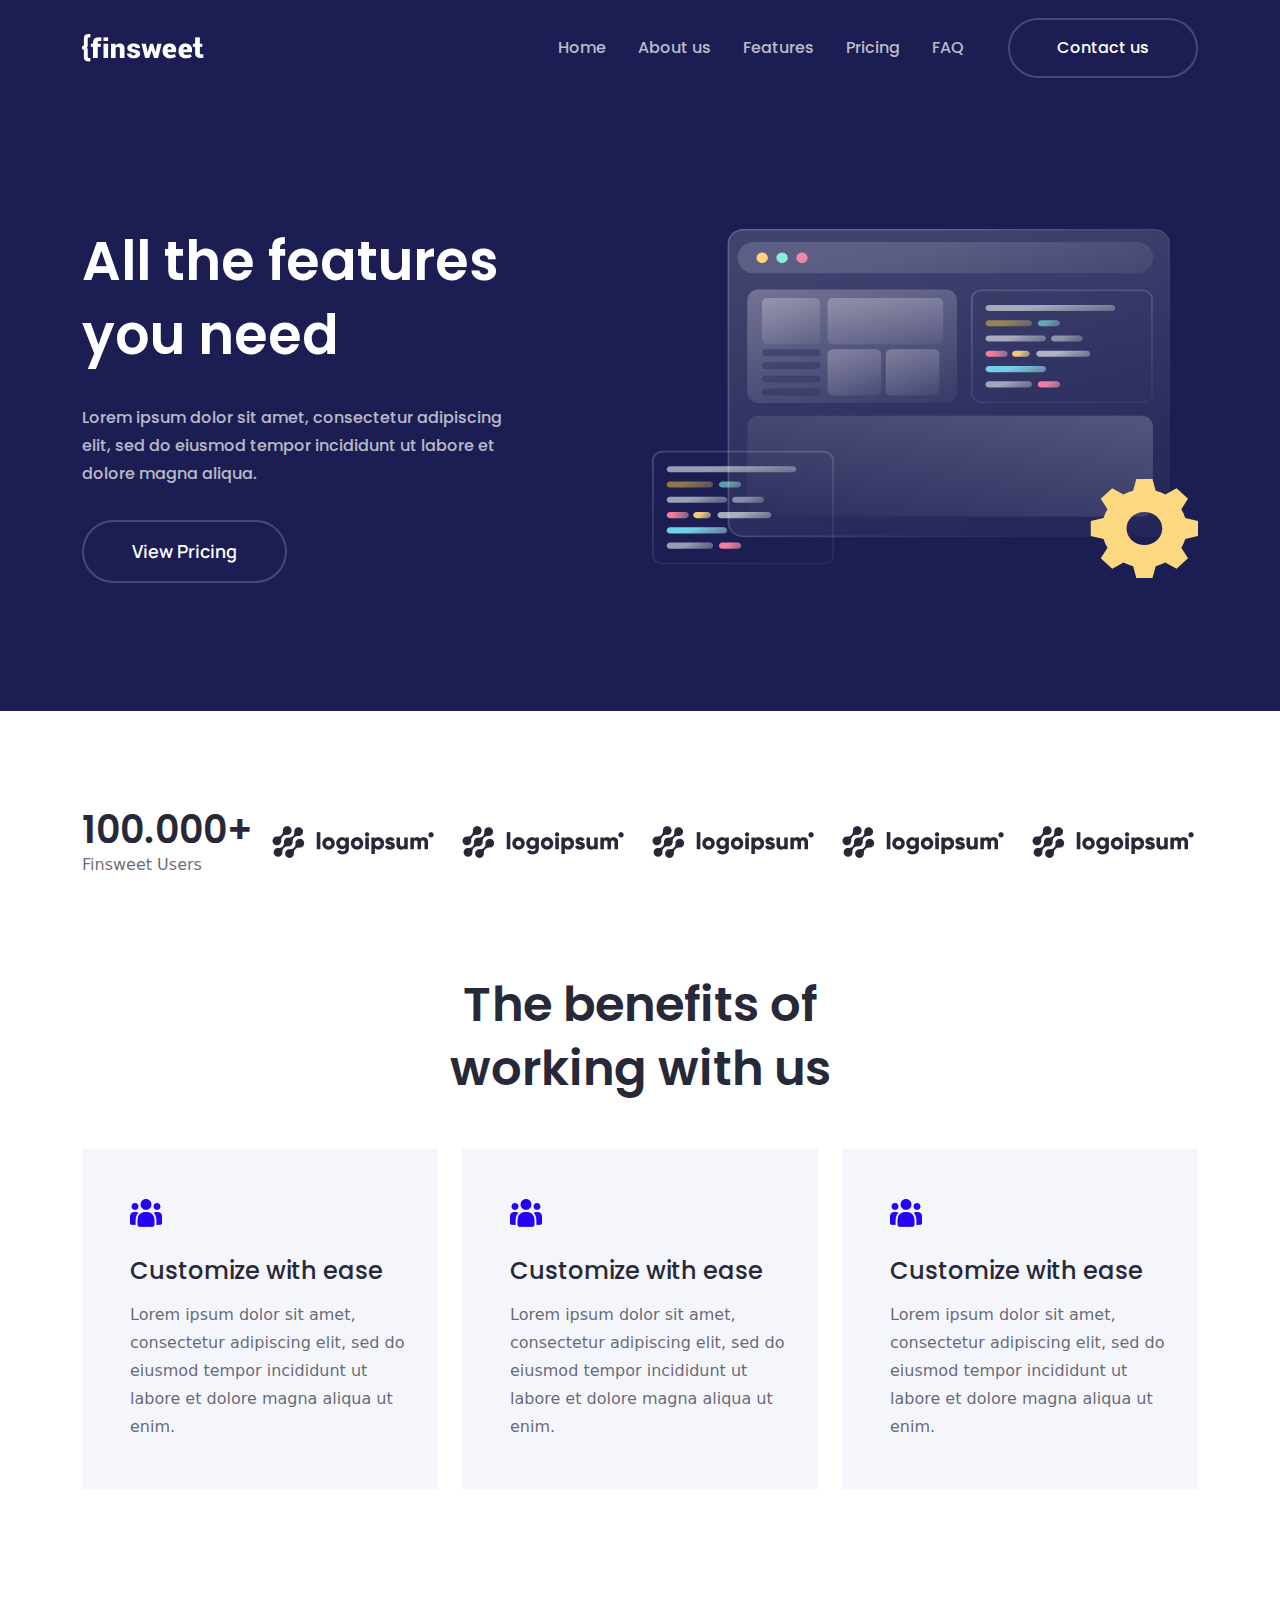
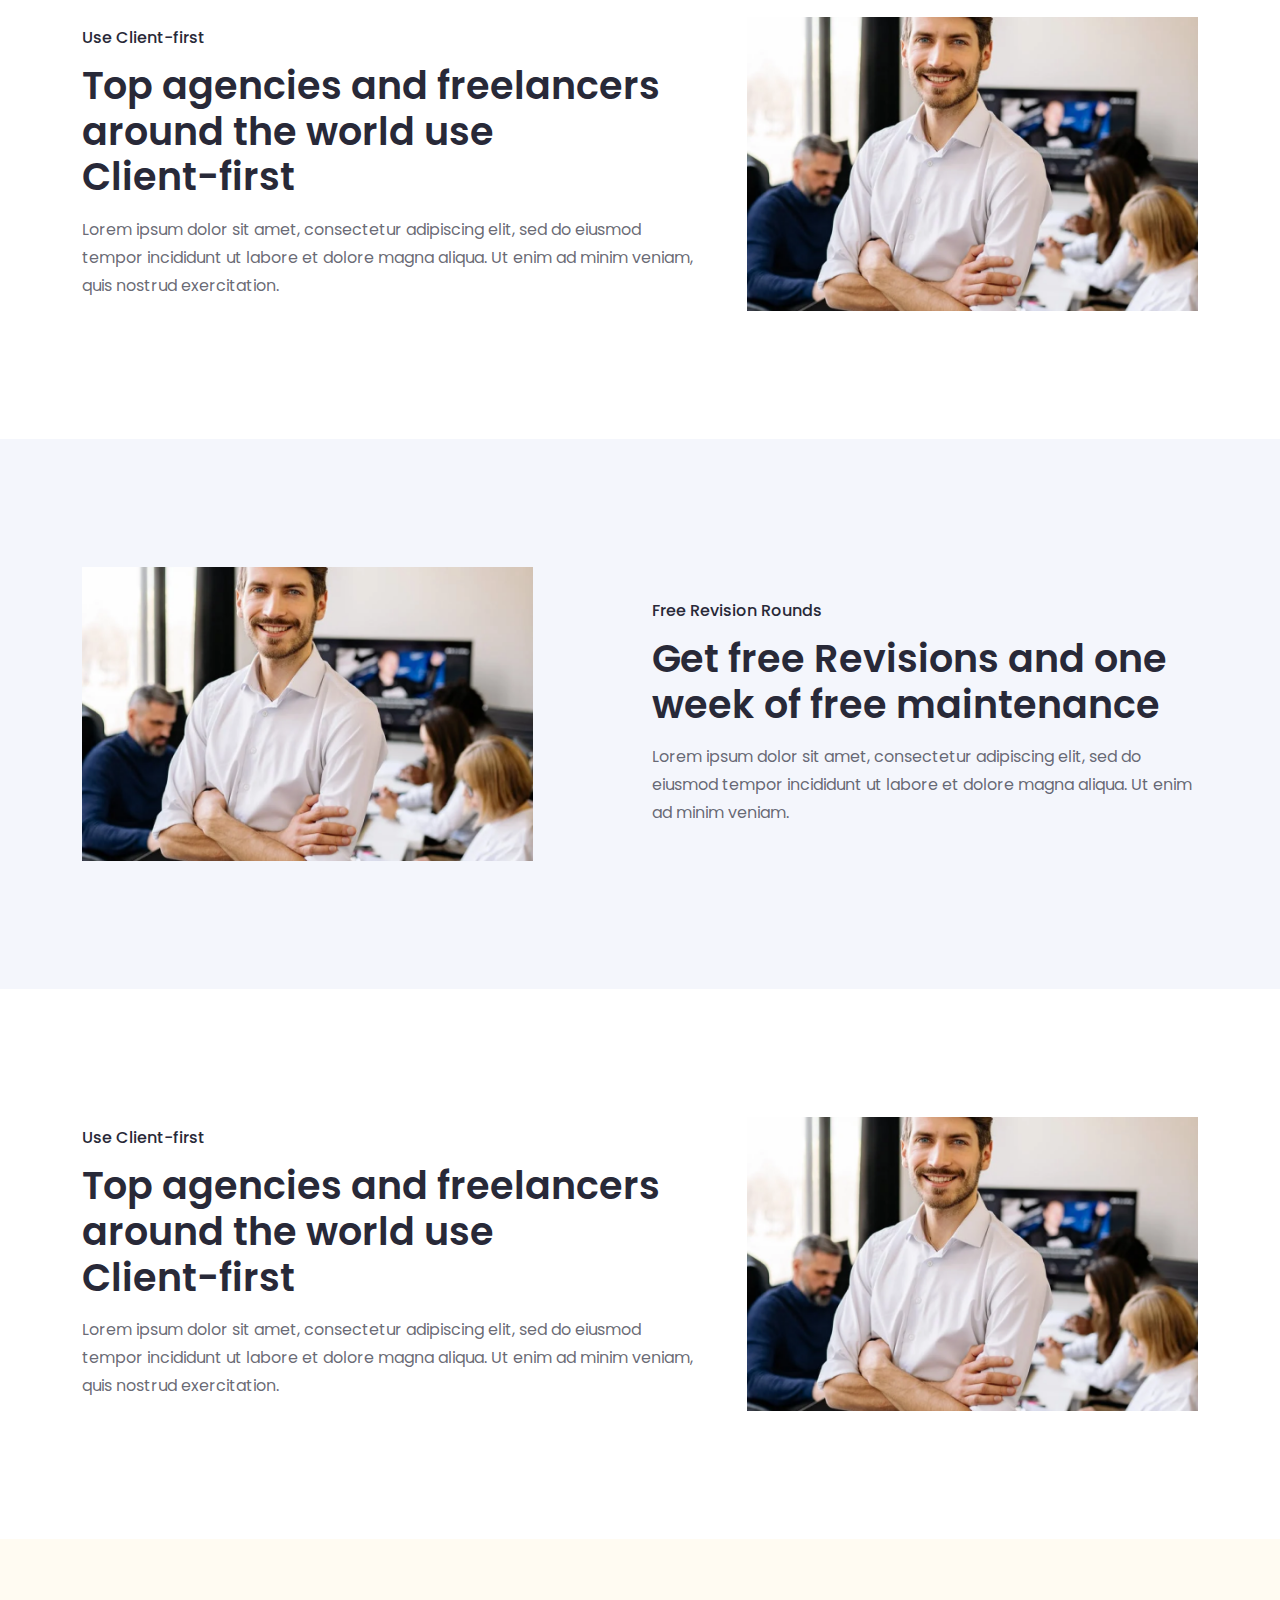
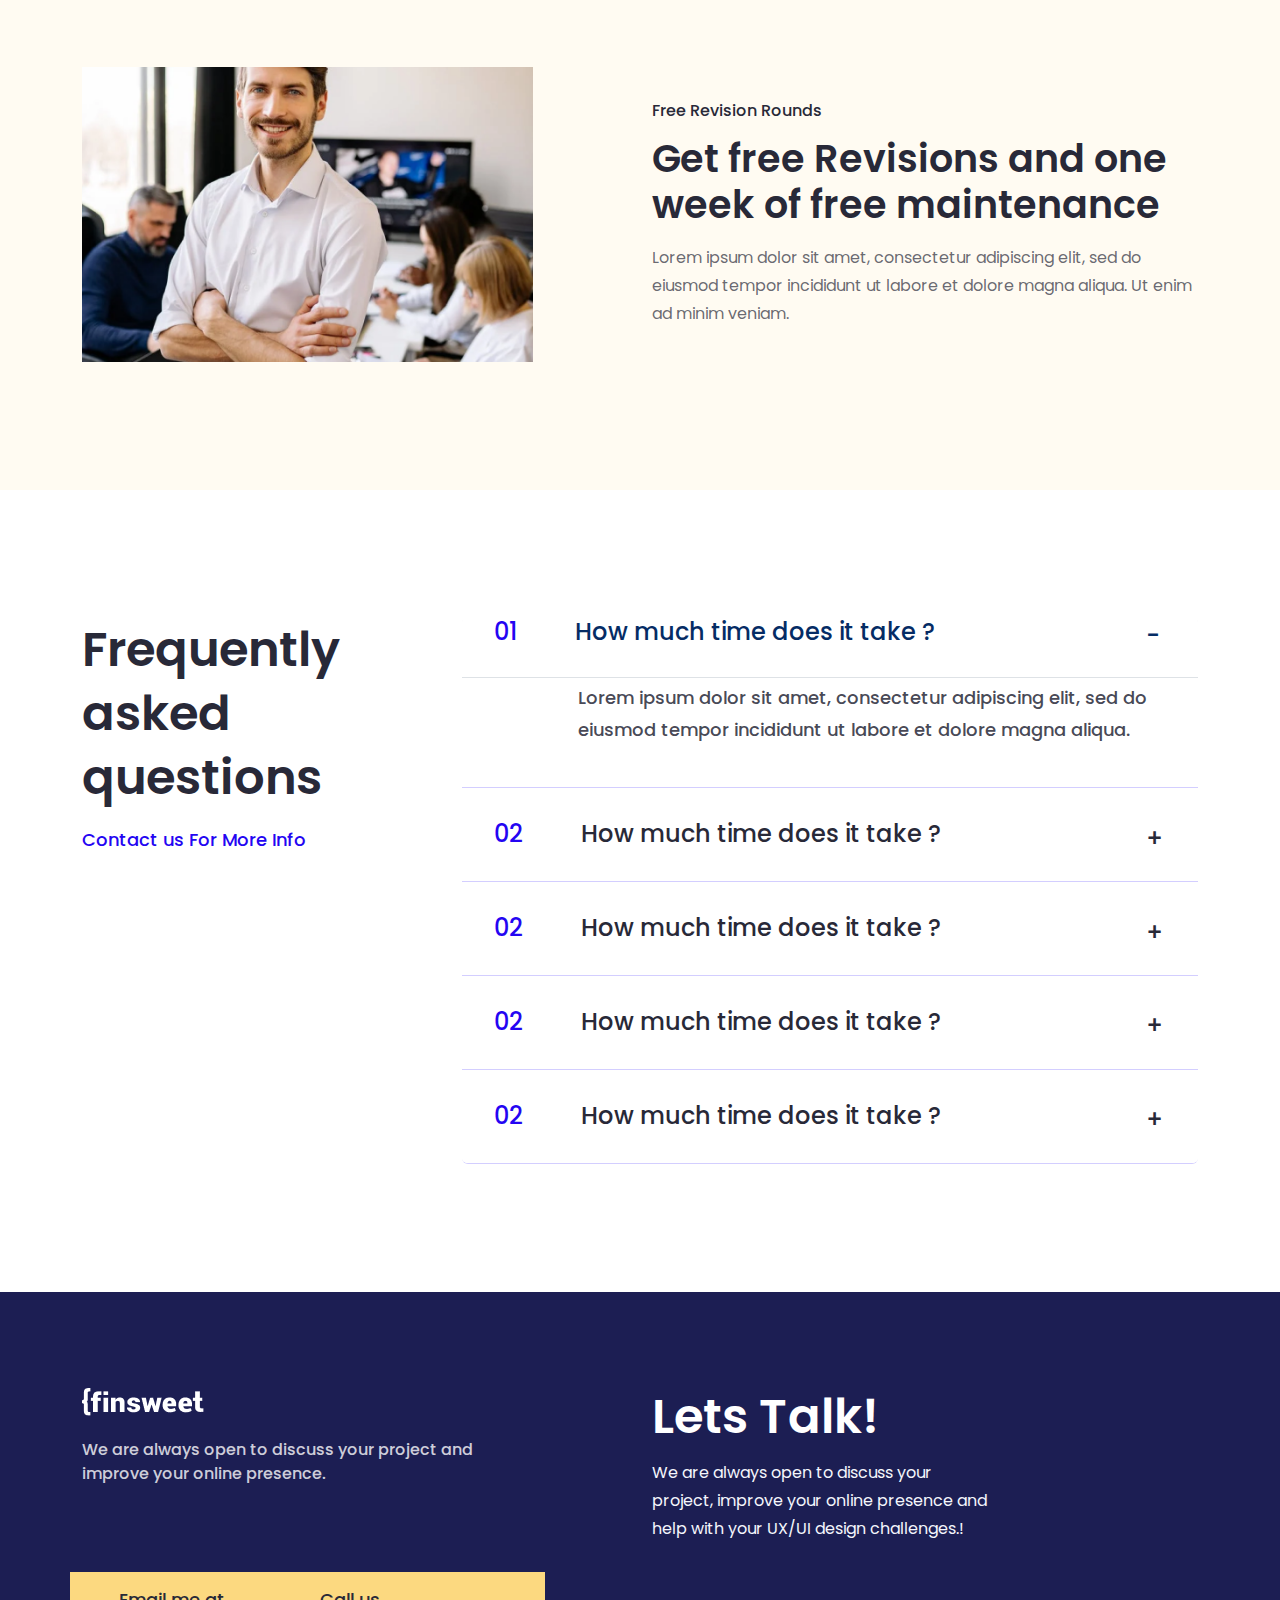
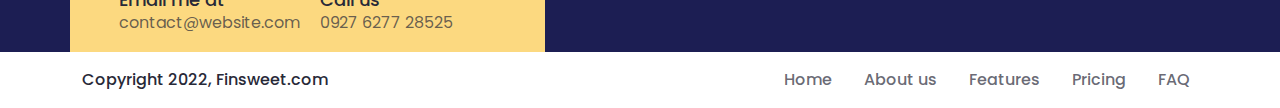
==== finsweetFull/features.html @ 85b6b3b6 "working on features page" ====
<html lang="en">

<head>
    <meta charset="UTF-8">
    <meta name="viewport" content="width=device-width, initial-scale=1.0">
    <title>Finsweet</title>
    <link rel="stylesheet" data-purpose="Layout StyleSheet" title="Web Awesome" href="/css/app-wa-8106c2e05ae3cd7bfbb686f33d73a923.css?vsn=d">

    <link rel="stylesheet" href="https://site-assets.fontawesome.com/releases/v6.5.1/css/all.css">

    <link rel="stylesheet" href="https://site-assets.fontawesome.com/releases/v6.5.1/css/sharp-thin.css">

    <link rel="stylesheet" href="https://site-assets.fontawesome.com/releases/v6.5.1/css/sharp-solid.css">

    <link rel="stylesheet" href="https://site-assets.fontawesome.com/releases/v6.5.1/css/sharp-regular.css">

    <link rel="stylesheet" href="https://site-assets.fontawesome.com/releases/v6.5.1/css/sharp-light.css">

    <link rel="stylesheet" href="css/bootstrap.min.css">
    <link rel="stylesheet" href="css/featurescss/style.css">
    <link rel="stylesheet" href="css/featurescss/responsive.css">
</head>

<body>
    <!-- nav part start -->
    <section id="navFull">
        <nav class="navbar navbar-expand-lg">
            <div class="container">
                <a class="navbar-brand" href="#">
                    <picture>
                        <img src="Images/Finsweet white logo 1.png" alt="logo" class="img-fluid  w-100 ">
                    </picture>
                </a>
                <button class="navbar-toggler" type="button" data-bs-toggle="collapse" data-bs-target="#navbarSupportedContent" aria-controls="navbarSupportedContent" aria-expanded="false" aria-label="Toggle navigation">
                    <span class="navbar-toggler-icon"></span>
                </button>
                <div class="collapse navbar-collapse" id="navbarNav">
                    <ul class="navbar-nav ms-auto column-gap-3 ">
                        <li class="nav-item menuItem">
                            <a class="nav-link" aria-current="page" href="#">Home</a>
                        </li>
                        <li class="nav-item menuItem">
                            <a class="nav-link" href="#">About us</a>
                        </li>
                        <li class="nav-item menuItem">
                            <a class="nav-link" href="#">Features</a>
                        </li>
                        <li class="nav-item menuItem">
                            <a class="nav-link" href="#">Pricing</a>
                        </li>
                        <li class="nav-item menuItem">
                            <a class="nav-link" href="#">FAQ</a>
                        </li>
                    </ul>
                    <div class="navBtn">
                        <a href="#">Contact us</a>
                    </div>
                </div>
            </div>
        </nav>
    </section>
    <!-- nav part end -->

    <!-- banner part start -->
    <section id="bannerFull">
        <div class="container">
            <div class="row align-items-center">
                <div class="col-lg-5">
                    <div class="bannerLeft">
                        <h1 class="bannerLeft__header">All the features you need</h1>
                        <p class="bannerLeft__discription">Lorem ipsum dolor sit amet, consectetur adipiscing elit, sed do eiusmod tempor incididunt ut labore et dolore magna aliqua.</p>
                        <a href="#" class="bannerLeft__btn">View Pricing</a>
                    </div>
                </div>
                <div class="col-lg-6 offset-lg-1 ">
                    <div class="bannrRight">
                        <picture>
                            <img src="Images/Feature Hero Illustration.svg" alt="Images/Feature Hero Illustration.svg" class="img-fluid w-100">
                        </picture>
                    </div>
                </div>
            </div>
        </div>
    </section>
    <!-- banner part end -->

    <!-- brand part start -->
    <section id="brandFull">
        <div class="container">
            <div class="row brandLogo align-items-center">
                <div class="col-lg-2 text-md-center text-lg-start text-sm-center text-center">
                    <div class="brandsLogo">
                        <h6 class="brandsLogo__Count">100.000+</h6>
                        <p class="brandsLogo__Title">Finsweet Users</p>
                    </div>
                </div>
                <div class="col-lg-10 ">
                    <div class="row row-gap-md-5 pt-md-4 row-gap-lg-0 pt-lg-0 row-gap-sm-4 pt-sm-3 row-gap-3 pt-3">
                        <div class="col-lg col-md-4 text-md-center text-lg-start col-sm-6 text-sm-center text-center">
                            <div class="brandsLogo">
                                <picture>
                                    <img src="Images/Brand.png" alt="Images/Brand.png" class="img-fluid">
                                </picture>
                            </div>
                        </div>
                        <div class="col-lg col-md-4 text-md-center text-lg-start col-sm-6 text-sm-center text-center">
                            <div class="brandsLogo">
                                <picture>
                                    <img src="Images/Brand.png" alt="Images/Brand.png" class="img-fluid ">
                                </picture>
                            </div>
                        </div>
                        <div class="col-lg col-md-4 text-md-center text-lg-start col-sm-6 text-sm-center text-center">
                            <div class="brandsLogo">
                                <picture>
                                    <img src="Images/Brand.png" alt="Images/Brand.png" class="img-fluid  ">
                                </picture>
                            </div>
                        </div>
                        <div class="col-lg col-md-6 text-md-center text-lg-start col-sm-6 text-sm-center text-center">
                            <div class="brandsLogo">
                                <picture>
                                    <img src="Images/Brand.png" alt="Images/Brand.png" class="img-fluid  ">
                                </picture>
                            </div>
                        </div>
                        <div class="col-lg col-md-6 text-md-center text-lg-start col-sm-12 text-sm-center text-center">
                            <div class="brandsLogo">
                                <picture>
                                    <img src="Images/Brand.png" alt="Images/Brand.png" class="img-fluid">
                                </picture>
                            </div>
                        </div>
                    </div>
                </div>
            </div>
        </div>
    </section>
    <!-- brand part end -->

    <!-- benefit part start -->
    <section id="benefitFull">
        <div class="container">
            <div class="row justify-content-center align-items-center benifitTop">
                <div class="col-lg-6 text-center col-md-11">
                    <div class="benifitTopContent">
                        <h2 class="benifitTopContent__header">The benefits of working with us</h2>
                    </div>
                </div>
            </div>
            <div class="row benifitmiddle row-gap-sm-4 row-gap-3">
                <div class="col-lg-4 mb-md-4 text-md-center mb-lg-0 text-lg-start text-sm-center text-center ">
                    <div class="benifitmiddleCard">
                        <picture>
                            <img src="Images/Icon.png" alt="icon">
                        </picture>
                        <h6 class="benifitmiddleCard__title">Customize with ease</h6>
                        <p class="benifitmiddleCard__discription">Lorem ipsum dolor sit amet, consectetur adipiscing elit, sed do eiusmod tempor incididunt ut labore et dolore magna aliqua ut enim.</p>
                    </div>
                </div>
                <div class="col-lg-4 mb-md-4 text-md-center mb-lg-0 text-lg-start text-sm-center text-center ">
                    <div class="benifitmiddleCard">
                        <picture>
                            <img src="Images/Icon.png" alt="icon">
                        </picture>
                        <h6 class="benifitmiddleCard__title">Customize with ease</h6>
                        <p class="benifitmiddleCard__discription">Lorem ipsum dolor sit amet, consectetur adipiscing elit, sed do eiusmod tempor incididunt ut labore et dolore magna aliqua ut enim.</p>
                    </div>
                </div>
                <div class="col-lg-4 mb-md-4 text-md-center mb-lg-0 text-lg-start text-sm-center text-center ">
                    <div class="benifitmiddleCard">
                        <picture>
                            <img src="Images/Icon.png" alt="icon">
                        </picture>
                        <h6 class="benifitmiddleCard__title">Customize with ease</h6>
                        <p class="benifitmiddleCard__discription">Lorem ipsum dolor sit amet, consectetur adipiscing elit, sed do eiusmod tempor incididunt ut labore et dolore magna aliqua ut enim.</p>
                    </div>
                </div>
            </div>
        </div>
    </section>
    <!-- benefit part end -->

    <!-- process part start -->
    <section id="processOne">
        <div class="container">
            <div class="row align-items-center processFullContent_top">
                <div class="col-lg-7">
                    <div class="processFullContent">
                        <h6 class="processFullContent__subhead">Use Client-first</h6>
                        <h3 class="processFullContent__header">Top agencies and freelancers around the world use <br> Client-first </h3>
                        <p class="processFullContent__disription">Lorem ipsum dolor sit amet, consectetur adipiscing elit, sed do eiusmod tempor incididunt ut labore et dolore magna aliqua. Ut enim ad minim veniam, quis nostrud exercitation.</p>
                    </div>
                </div>
                <div class="col-lg-5">
                    <div class="processFullImg">
                        <picture>
                            <img src="Images/about__3.png" alt="Images/about__3.png" class="img-fluid  w-100 ">
                        </picture>
                    </div>
                </div>
            </div>
        </div>
    </section>
    <section id="processTwo">
        <div class="container">
            <div class="row justify-content-between align-items-center processFullContent_bottom">
                <div class="col-lg-5">
                    <div class="processFullImg">
                        <picture>
                            <img src="Images/about__3.png" alt="Images/about__3.png" class="img-fluid  w-100 ">
                        </picture>
                    </div>
                </div>
                <div class="col-lg-6 mt-md-4 mt-lg-0 mt-sm-4 mt-3">
                    <div class="processFullContent">
                        <h6 class="processFullContent__subhead">Free Revision Rounds</h6>
                        <h3 class="processFullContent__header">Get free Revisions and one week of free maintenance</h3>
                        <p class="processFullContent__disription">Lorem ipsum dolor sit amet, consectetur adipiscing elit, sed do eiusmod tempor incididunt ut labore et dolore magna aliqua. Ut enim ad minim veniam.</p>
                    </div>
                </div>
            </div>
        </div>
    </section>
    <section id="processThree">
        <div class="container">
            <div class="row align-items-center processFullContent_top">
                <div class="col-lg-7">
                    <div class="processFullContent">
                        <h6 class="processFullContent__subhead">Use Client-first</h6>
                        <h3 class="processFullContent__header">Top agencies and freelancers around the world use <br> Client-first </h3>
                        <p class="processFullContent__disription">Lorem ipsum dolor sit amet, consectetur adipiscing elit, sed do eiusmod tempor incididunt ut labore et dolore magna aliqua. Ut enim ad minim veniam, quis nostrud exercitation.</p>
                    </div>
                </div>
                <div class="col-lg-5">
                    <div class="processFullImg">
                        <picture>
                            <img src="Images/about__3.png" alt="Images/about__3.png" class="img-fluid  w-100 ">
                        </picture>
                    </div>
                </div>
            </div>
        </div>
    </section>
    <section id="processFour">
        <div class="container">
            <div class="row justify-content-between align-items-center processFullContent_bottom">
                <div class="col-lg-5">
                    <div class="processFullImg">
                        <picture>
                            <img src="Images/about__3.png" alt="Images/about__3.png" class="img-fluid  w-100 ">
                        </picture>
                    </div>
                </div>
                <div class="col-lg-6 mt-md-4 mt-lg-0 mt-sm-4 mt-3">
                    <div class="processFullContent">
                        <h6 class="processFullContent__subhead">Free Revision Rounds</h6>
                        <h3 class="processFullContent__header">Get free Revisions and one week of free maintenance</h3>
                        <p class="processFullContent__disription">Lorem ipsum dolor sit amet, consectetur adipiscing elit, sed do eiusmod tempor incididunt ut labore et dolore magna aliqua. Ut enim ad minim veniam.</p>
                    </div>
                </div>
            </div>
        </div>
    </section>
    <!-- process part end -->

    <!-- faq part end-->
    <section id="faqFull">
        <div class="container">
            <div class="row">
                <div class="col-lg-4">
                    <div class="faqLeft">
                        <h2 class="faqLeft__header">Frequently asked questions</h2>
                        <p class="faqLeft__discription">Contact us For More Info</p>
                    </div>
                </div>
                <div class="col-lg-8 pt-md-4 pt-lg-0">
                    <div class="faqAccordion">
                        <div class="accordion" id="accordionExample">
                            <div class="accordion-item faqAccordionContetnt__custom">
                                <h2 class="accordion-header faqAccordionContetnt__header">
                                    <button class="accordion-button faqAccordionContetnt__btn pt-0 " type="button" data-bs-toggle="collapse" data-bs-target="#collapseOne" aria-expanded="true" aria-controls="collapseOne">
                                        <span class="faqAccordionContetnt__btn--span">01</span>How much time does it take ?</button>
                                </h2>
                                <div id="collapseOne" class="accordion-collapse collapse show" data-bs-parent="#accordionExample">
                                    <div class="accordion-body pt-1">
                                        <p class="faqAccordionContetnt__discription">Lorem ipsum dolor sit amet, consectetur adipiscing elit, sed do eiusmod tempor incididunt ut labore et dolore magna aliqua.</p>
                                    </div>
                                </div>
                            </div>
                            <div class="accordion-item faqAccordionContetnt__custom">
                                <h2 class="accordion-header">
                                    <button class="accordion-button faqAccordionContetnt__btn collapsed" type="button" data-bs-toggle="collapse" data-bs-target="#collapseTwo" aria-expanded="false" aria-controls="collapseTwo">
                                        <span class="faqAccordionContetnt__btn--span">02</span>How much time does it take ?
                                  </button>
                                </h2>
                                <div id="collapseTwo" class="accordion-collapse collapse" data-bs-parent="#accordionExample">
                                    <div class="accordion-body pt-1">
                                        <p class="faqAccordionContetnt__discription">Lorem ipsum dolor sit amet, consectetur adipiscing elit, sed do eiusmod tempor incididunt ut labore et dolore magna aliqua.</p>
                                    </div>
                                </div>
                            </div>
                            <div class="accordion-item faqAccordionContetnt__custom">
                                <h2 class="accordion-header">
                                    <button class="accordion-button faqAccordionContetnt__btn collapsed" type="button" data-bs-toggle="collapse" data-bs-target="#collapseThree" aria-expanded="false" aria-controls="collapseTwo">
                                        <span class="faqAccordionContetnt__btn--span">02</span>How much time does it take ?
                                  </button>
                                </h2>
                                <div id="collapseThree" class="accordion-collapse collapse" data-bs-parent="#accordionExample">
                                    <div class="accordion-body pt-1">
                                        <p class="faqAccordionContetnt__discription">Lorem ipsum dolor sit amet, consectetur adipiscing elit, sed do eiusmod tempor incididunt ut labore et dolore magna aliqua.</p>
                                    </div>
                                </div>
                            </div>
                            <div class="accordion-item faqAccordionContetnt__custom">
                                <h2 class="accordion-header">
                                    <button class="accordion-button faqAccordionContetnt__btn collapsed" type="button" data-bs-toggle="collapse" data-bs-target="#collapseFour" aria-expanded="false" aria-controls="collapseTwo">
                                        <span class="faqAccordionContetnt__btn--span">02</span>How much time does it take ?
                                  </button>
                                </h2>
                                <div id="collapseFour" class="accordion-collapse collapse" data-bs-parent="#accordionExample">
                                    <div class="accordion-body pt-1">
                                        <p class="faqAccordionContetnt__discription">Lorem ipsum dolor sit amet, consectetur adipiscing elit, sed do eiusmod tempor incididunt ut labore et dolore magna aliqua.</p>
                                    </div>
                                </div>
                            </div>
                            <div class="accordion-item faqAccordionContetnt__custom">
                                <h2 class="accordion-header">
                                    <button class="accordion-button faqAccordionContetnt__btn collapsed" type="button" data-bs-toggle="collapse" data-bs-target="#collapseFive" aria-expanded="false" aria-controls="collapseTwo">
                                        <span class="faqAccordionContetnt__btn--span">02</span>How much time does it take ?
                                  </button>
                                </h2>
                                <div id="collapseFive" class="accordion-collapse collapse" data-bs-parent="#accordionExample">
                                    <div class="accordion-body pt-1">
                                        <p class="faqAccordionContetnt__discription">Lorem ipsum dolor sit amet, consectetur adipiscing elit, sed do eiusmod tempor incididunt ut labore et dolore magna aliqua.</p>
                                    </div>
                                </div>
                            </div>
                        </div>
                    </div>
                </div>
            </div>
        </div>
    </section>
    <!-- faq part end-->

    <!-- footer part start -->
    <footer id="footerFull">
        <div class="container">
            <div class="row">
                <div class="col-lg-5">
                    <div class="footerLeft">
                        <a href="#">
                            <picture><img src="Images/Finsweet white logo 1.png" alt="Images/Finsweet white logo 1.png" class="img-fluid"></picture>
                        </a>
                        <p class="footerLeft__discription">We are always open to discuss your project and improve your online presence.</p>
                        <div class="row footerLeft__contact align-items-center">
                            <div class="col-lg-6 col-md-6 col-sm-6">
                                <h6 class="footerLeft__contactTitile">Email me at</h6>
                                <p class="footerLeft__contactDiscrip">contact@website.com</p>
                            </div>
                            <div class="col-lg-6 col-md-6 col-sm-6">
                                <h6 class="footerLeft__contactTitile">Call us</h6>
                                <p class="footerLeft__contactDiscrip">0927 6277 28525</p>
                            </div>
                        </div>
                    </div>
                </div>
                <div class="col-lg-6 offset-lg-1 mt-md-4 mt-lg-0 mt-sm-3 mt-3 ">
                    <div class="footerRight">
                        <h4 class="footerRight__title">Lets Talk!</h4>
                        <p class="footerRight__discription">We are always open to discuss your project, improve your online presence and help with your UX/UI design challenges.!</p>
                        <div class="footerRight__social pb-4 pb-sm-4 pb-md-4 pb-lg-0">
                            <a href="#"><i class="fa-brands fa-facebook"></i></a>
                            <a href="#"><i class="fa-brands fa-twitter"></i></a>
                            <a href="#"><i class="fa-brands fa-linkedin"></i></a>
                        </div>
                    </div>
                </div>
            </div>
        </div>
    </footer>
    <!-- footer part end -->

    <!-- footernav part end -->
    <nav class="navbar navbar-expand-lg">
        <div class="container">
            <p class="footernavcopyright">Copyright 2022, <a href="#" class="footernavcopyrightlink">Finsweet.com</a></p>
            <button class="navbar-toggler" type="button" data-bs-toggle="collapse" data-bs-target="#navbarSupportedContent" aria-controls="navbarSupportedContent" aria-expanded="false" aria-label="Toggle navigation">
                <span class="navbar-toggler-icon"></span>
            </button>
            <div class="collapse navbar-collapse" id="navbarNav">
                <ul class="navbar-nav ms-auto column-gap-3 ">
                    <li class="nav-item menuItem footer--menuitem">
                        <a class="nav-link" aria-current="page" href="#">Home</a>
                    </li>
                    <li class="nav-item menuItem footer--menuitem">
                        <a class="nav-link" href="#">About us</a>
                    </li>
                    <li class="nav-item menuItem footer--menuitem">
                        <a class="nav-link" href="#">Features</a>
                    </li>
                    <li class="nav-item menuItem footer--menuitem">
                        <a class="nav-link" href="#">Pricing</a>
                    </li>
                    <li class="nav-item menuItem footer--menuitem">
                        <a class="nav-link" href="#">FAQ</a>
                    </li>
                </ul>
            </div>
        </div>
    </nav>
    <!-- footernav part end -->




    <script src="js/bootstrap.min.js"></script>
    <script src="js/main.js"></script>
</body>
---- finsweetFull/css/featurescss/style.css ----
@import "../common.css";
@import "../navbar.css";
@import "../footer.css";
:root {
    --primary_blue: #1C1E53;
    --primary_white: #fff;
    --dark_blue: #282938;
    --Grey: #F4F6FC;
    --light_grey: #BBBBCB;
    --yellow: #FCD980;
    --tint_blue: #2405F2;
    --poppins: "Poppins", sans-serif;
    --manrope: "Manrope", sans-serif;
}


/* banner part css start */

#bannerFull {
    background: var(--primary_blue);
    padding: 128px 0;
}

.bannerLeft__header {
    font-family: var(--poppins);
    font-size: 54px;
    font-weight: 600;
    line-height: 74px;
    color: var(--primary_white);
}

.bannerLeft__discription {
    font-family: var(--poppins);
    font-size: 16px;
    font-weight: 500;
    line-height: 28px;
    color: rgba(255, 255, 255, 0.705);
    padding: 32px 0;
}

.bannerLeft__btn {
    font-family: var(--manrope);
    font-size: 18px;
    font-weight: 600;
    padding: 16px 48px;
    background: transparent;
    color: #fff;
    border-radius: 41px;
    -webkit-border-radius: 41px;
    -moz-border-radius: 41px;
    -ms-border-radius: 41px;
    -o-border-radius: 41px;
    border: 2px solid rgba(244, 246, 252, 0.2);
    transition: ease-in-out.3s;
    -webkit-transition: ease-in-out.3s;
    -moz-transition: ease-in-out.3s;
    -ms-transition: ease-in-out.3s;
    -o-transition: ease-in-out.3s;
}

.bannerLeft__btn:hover {
    color: var(--dark_blue);
    background: var(--yellow);
}


/* banner part css end */


/* brand part css start */

#brandFull {
    padding: 96px 0;
}

.brandsLogo__Count {
    color: var(--dark_blue);
    font-size: 38px;
    font-family: var(--poppins);
    font-weight: 600;
}

.brandsLogo__Title {
    font-size: 16px;
    color: rgba(40, 41, 56, 0.705);
    font-weight: 400;
}


/* brand part css end */


/* benefit part css start */

#benifitFull {
    padding: 128px 0;
}

.benifitTopContent__header {
    font-family: var(--poppins);
    font-size: 48px;
    font-weight: 600;
    line-height: 64px;
    color: var(--dark_blue);
    padding-bottom: 48px;
}

.benifitmiddleCard {
    padding: 50px 32px 48px 48px;
    background: var(--Grey);
}

.benifitmiddleCard__title {
    color: var(--dark_blue);
    font-size: 24px;
    font-family: var(--poppins);
    font-weight: 500;
    line-height: 36px;
    padding: 26px 0 12px;
}

.benifitmiddleCard__discription {
    color: var(--dark_blue);
    font-size: 16px;
    color: rgba(40, 41, 56, 0.705);
    font-weight: 400;
    line-height: 28px;
}


/* benefit part css end */


/* process css start*/

#processOne {
    padding: 128px 0;
}

#processThree {
    padding: 128px 0;
}

.processFullContent__subhead {
    font-family: var(--poppins);
    font-size: 16px;
    font-weight: 500;
    color: var(--dark_blue);
}

.processFullContent__header {
    font-family: var(--poppins);
    font-size: 38px;
    font-weight: 600;
    color: var(--dark_blue);
    padding: 16px 0;
    max-width: 624px;
}

.processFullContent__disription {
    font-family: var(--poppins);
    font-size: 16px;
    line-height: 28px;
    font-weight: 400;
    color: rgba(40, 41, 56, 0.705);
    max-width: 623px;
}

#processTwo {
    background: var(--Grey);
    padding: 128px 0;
}

#processFour {
    background: rgba(252, 217, 128, 0.103);
    padding: 128px 0;
}


/* process css end*/


/* faq part css */

#faqFull {
    padding: 128px 0;
}

.faqLeft__header {
    font-family: var(--poppins);
    font-size: 48px;
    font-weight: 600;
    line-height: 64px;
    color: var(--dark_blue);
    padding-bottom: 16px;
}

.faqLeft__discription {
    font-family: var(--poppins);
    font-size: 18px;
    font-weight: 500;
    color: var(--tint_blue);
}

.faqAccordionContetnt__btn {
    font-family: var(--poppins);
    font-size: 24px;
    font-weight: 500;
    color: var(--dark_blue);
    padding: 32px;
}

.faqAccordionContetnt__btn--span {
    font-family: var(--poppins);
    font-size: 24px;
    font-weight: 500;
    color: var(--tint_blue);
    padding-right: 58px;
}

.faqAccordionContetnt__discription {
    font-family: var(--poppins);
    font-size: 18px;
    font-weight: 500;
    line-height: 32px;
    color: rgba(40, 41, 56, 0.863);
    padding-left: 96px;
    padding-bottom: 25px;
    max-width: 665px;
}

.faqAccordionContetnt__custom {
    border: none;
    border-bottom: 1px solid rgba(194, 187, 255, 0.712);
}

.faqAccordionContetnt__btn::after {
    content: "+";
    background-image: none;
    transform: rotate(0deg);
    -webkit-transform: rotate(0deg);
    -moz-transform: rotate(0deg);
    -ms-transform: rotate(0deg);
    -o-transform: rotate(0deg);
}

.accordion-button:not(.collapsed)::after {
    content: "-";
    background-image: none;
    transform: rotate(0deg);
    -webkit-transform: rotate(0deg);
    -moz-transform: rotate(0deg);
    -ms-transform: rotate(0deg);
    -o-transform: rotate(0deg);
}

.faqAccordionContetnt__btn:focus {
    box-shadow: none;
}

.faqAccordionContetnt__btn:not(.collapsed) {
    background: none;
}


/* faq part css */
---- finsweetFull/css/featurescss/responsive.css ----
@import "Alldevice/LargeDevice.responsive.css";
@import "Alldevice/MediumDevice.responsive.css";
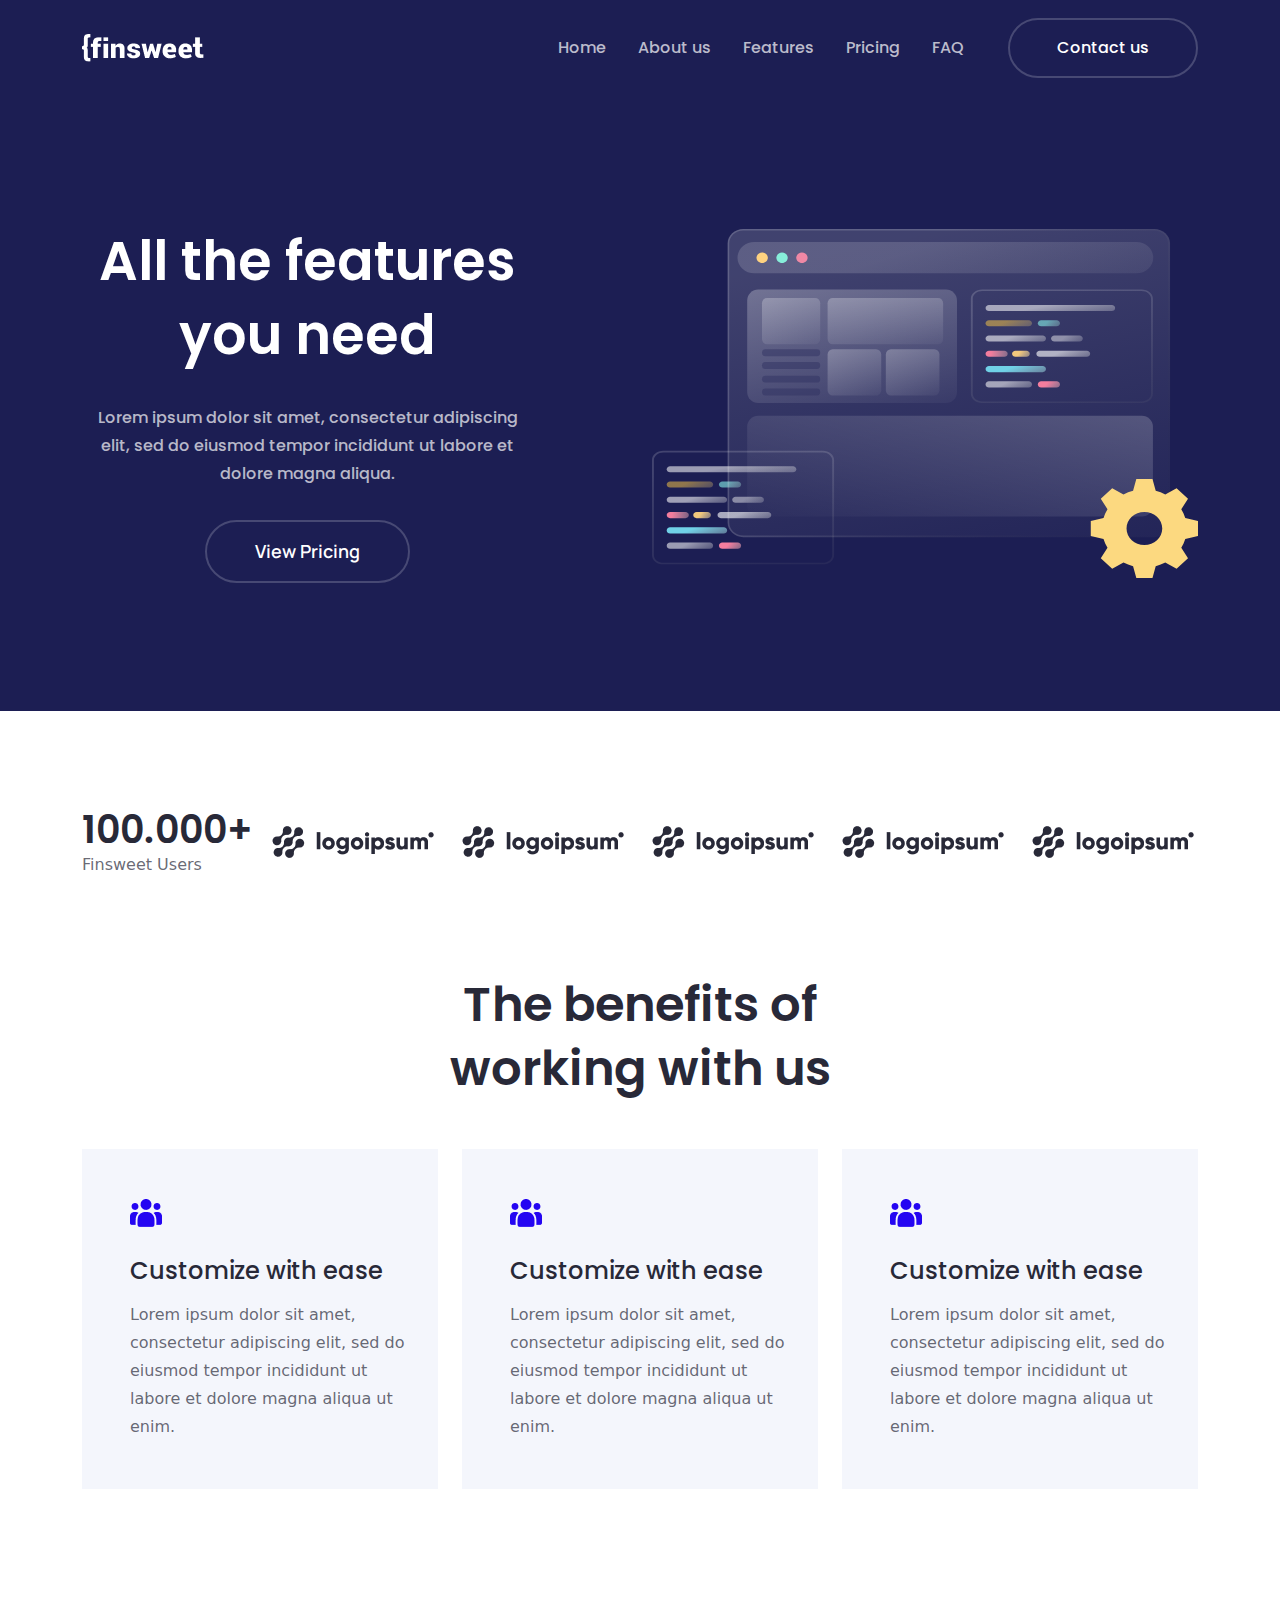
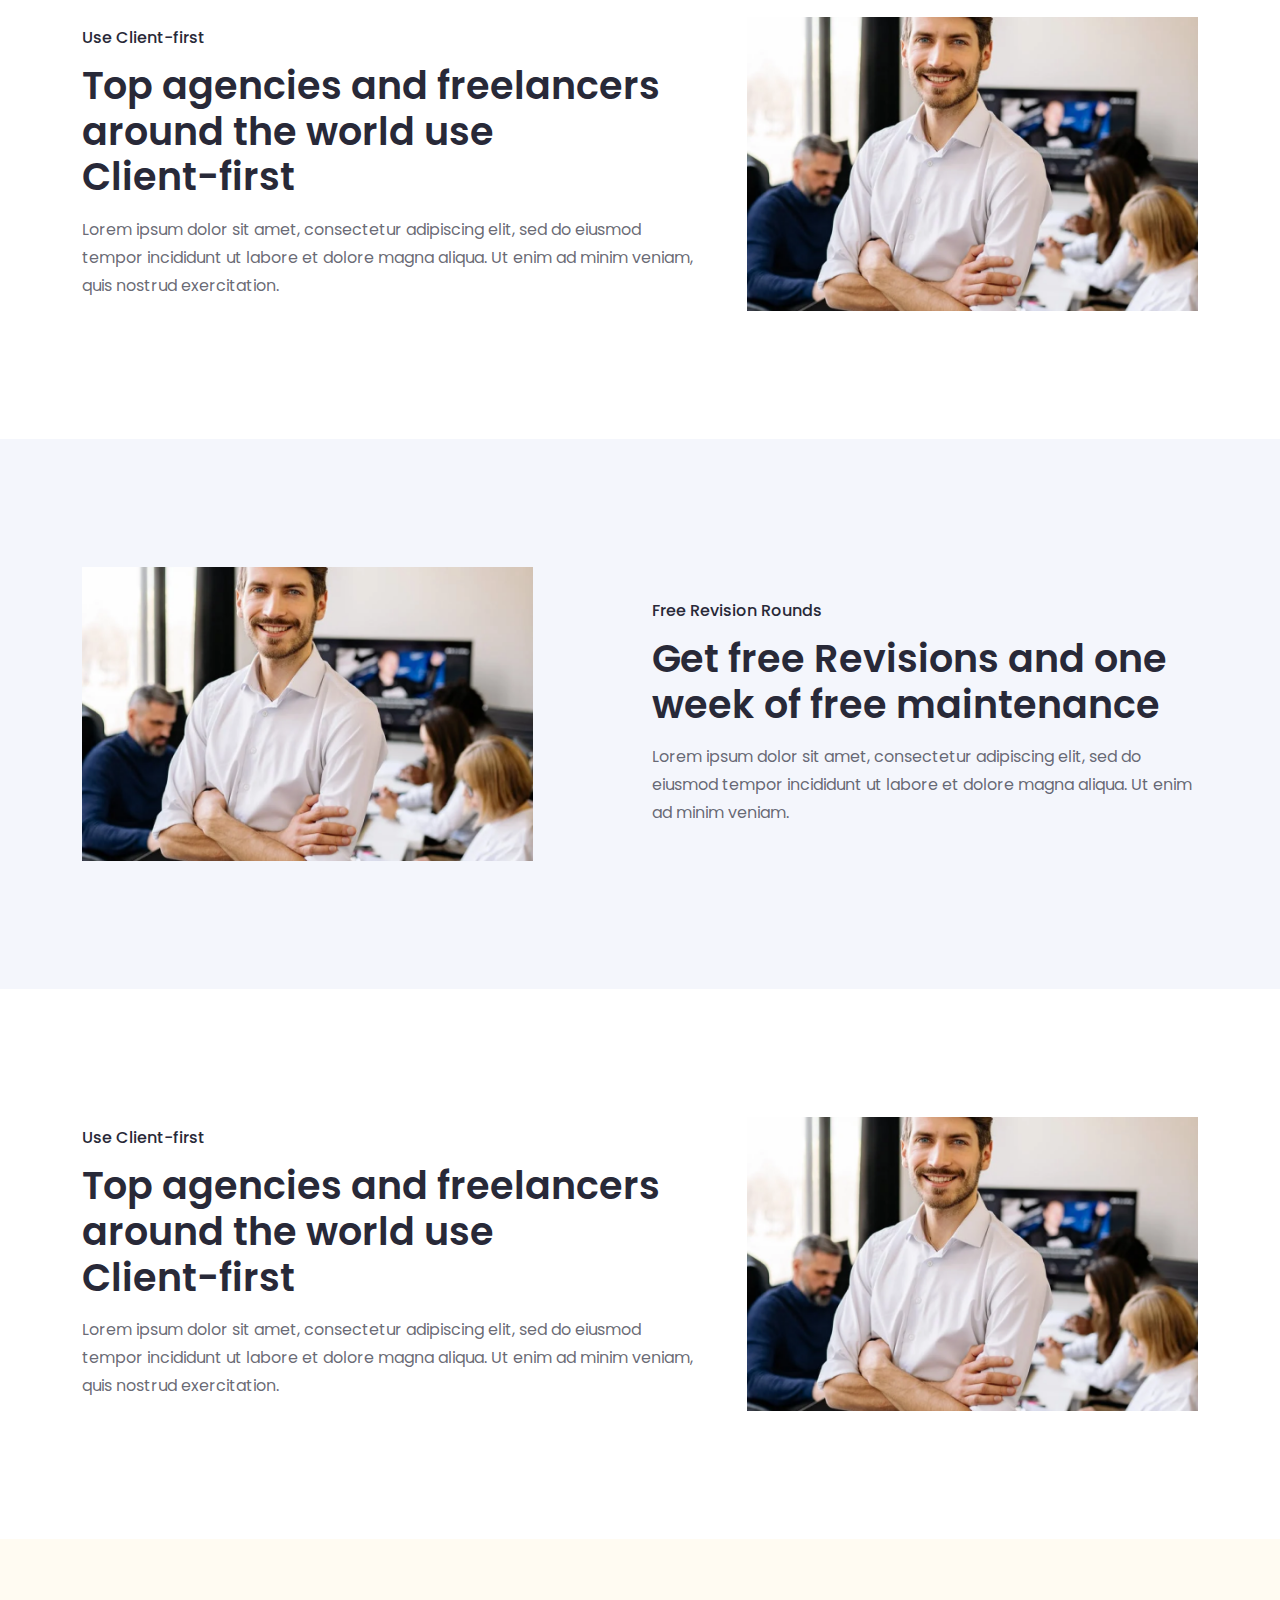
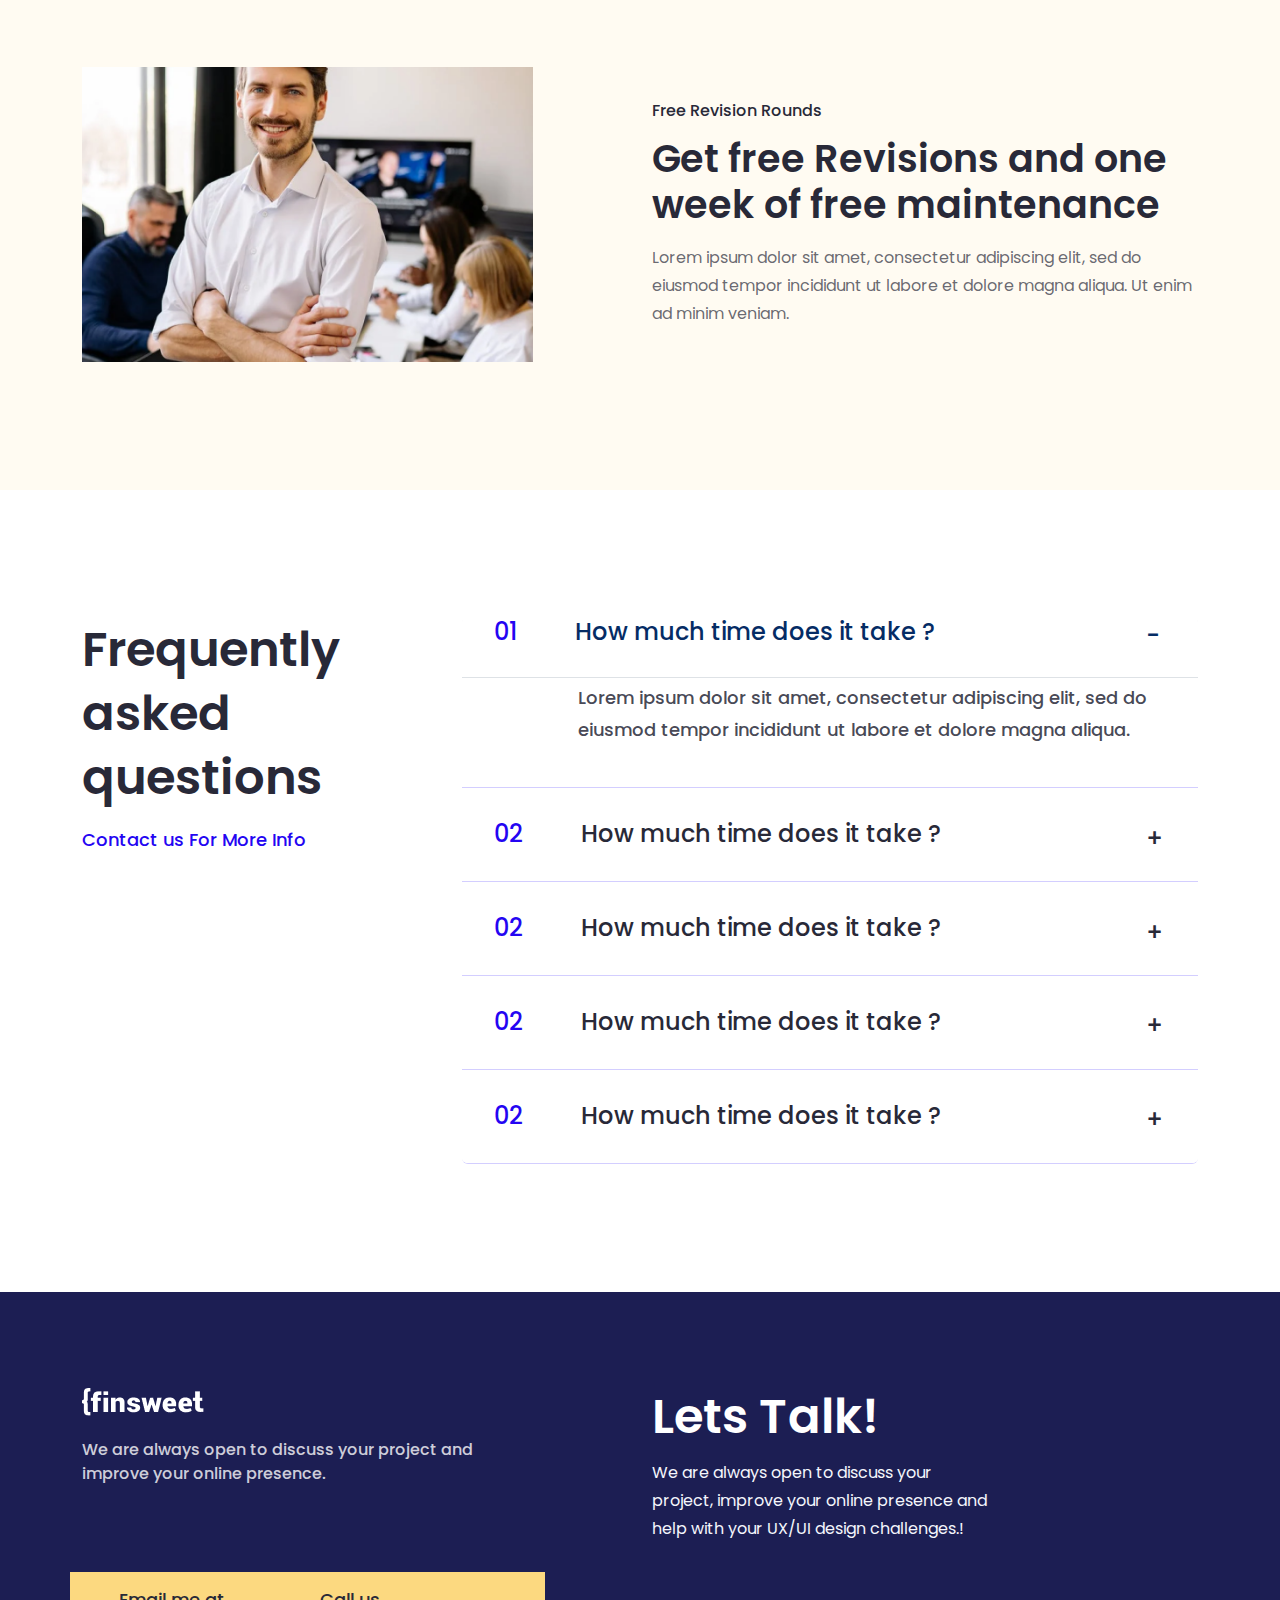
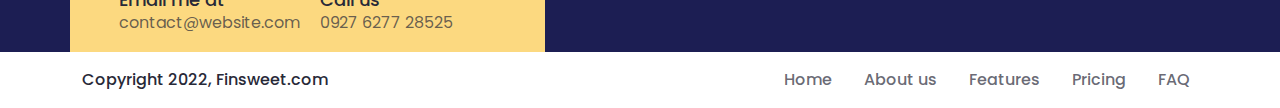
==== commit 2e586046: "working on feature page responsive part" ====
--- a/finsweetFull/features.html
+++ b/finsweetFull/features.html
@@ -64,15 +64,15 @@
     <!-- banner part start -->
     <section id="bannerFull">
         <div class="container">
-            <div class="row align-items-center">
-                <div class="col-lg-5">
+            <div class="row align-items-center justify-content-md-center">
+                <div class="col-lg-5 pb-5 pb-lg-0 col-md-11 text-md-center text-lg-center col-sm-12 text-center text-sm-center">
                     <div class="bannerLeft">
                         <h1 class="bannerLeft__header">All the features you need</h1>
                         <p class="bannerLeft__discription">Lorem ipsum dolor sit amet, consectetur adipiscing elit, sed do eiusmod tempor incididunt ut labore et dolore magna aliqua.</p>
                         <a href="#" class="bannerLeft__btn">View Pricing</a>
                     </div>
                 </div>
-                <div class="col-lg-6 offset-lg-1 ">
+                <div class="col-lg-6 offset-lg-1">
                     <div class="bannrRight">
                         <picture>
                             <img src="Images/Feature Hero Illustration.svg" alt="Images/Feature Hero Illustration.svg" class="img-fluid w-100">
@@ -185,7 +185,7 @@
     <section id="processOne">
         <div class="container">
             <div class="row align-items-center processFullContent_top">
-                <div class="col-lg-7">
+                <div class="col-lg-7 pb-4 pb-lg-0">
                     <div class="processFullContent">
                         <h6 class="processFullContent__subhead">Use Client-first</h6>
                         <h3 class="processFullContent__header">Top agencies and freelancers around the world use <br> Client-first </h3>
@@ -225,7 +225,7 @@
     <section id="processThree">
         <div class="container">
             <div class="row align-items-center processFullContent_top">
-                <div class="col-lg-7">
+                <div class="col-lg-7 pb-4 pb-lg-0">
                     <div class="processFullContent">
                         <h6 class="processFullContent__subhead">Use Client-first</h6>
                         <h3 class="processFullContent__header">Top agencies and freelancers around the world use <br> Client-first </h3>
--- a/finsweetFull/css/featurescss/responsive.css
+++ b/finsweetFull/css/featurescss/responsive.css
@@ -1,2 +1,3 @@
 @import "Alldevice/LargeDevice.responsive.css";
-@import "Alldevice/MediumDevice.responsive.css";+@import "Alldevice/MediumDevice.responsive.css";
+@import "Alldevice/SmallDevice.responsive.css";